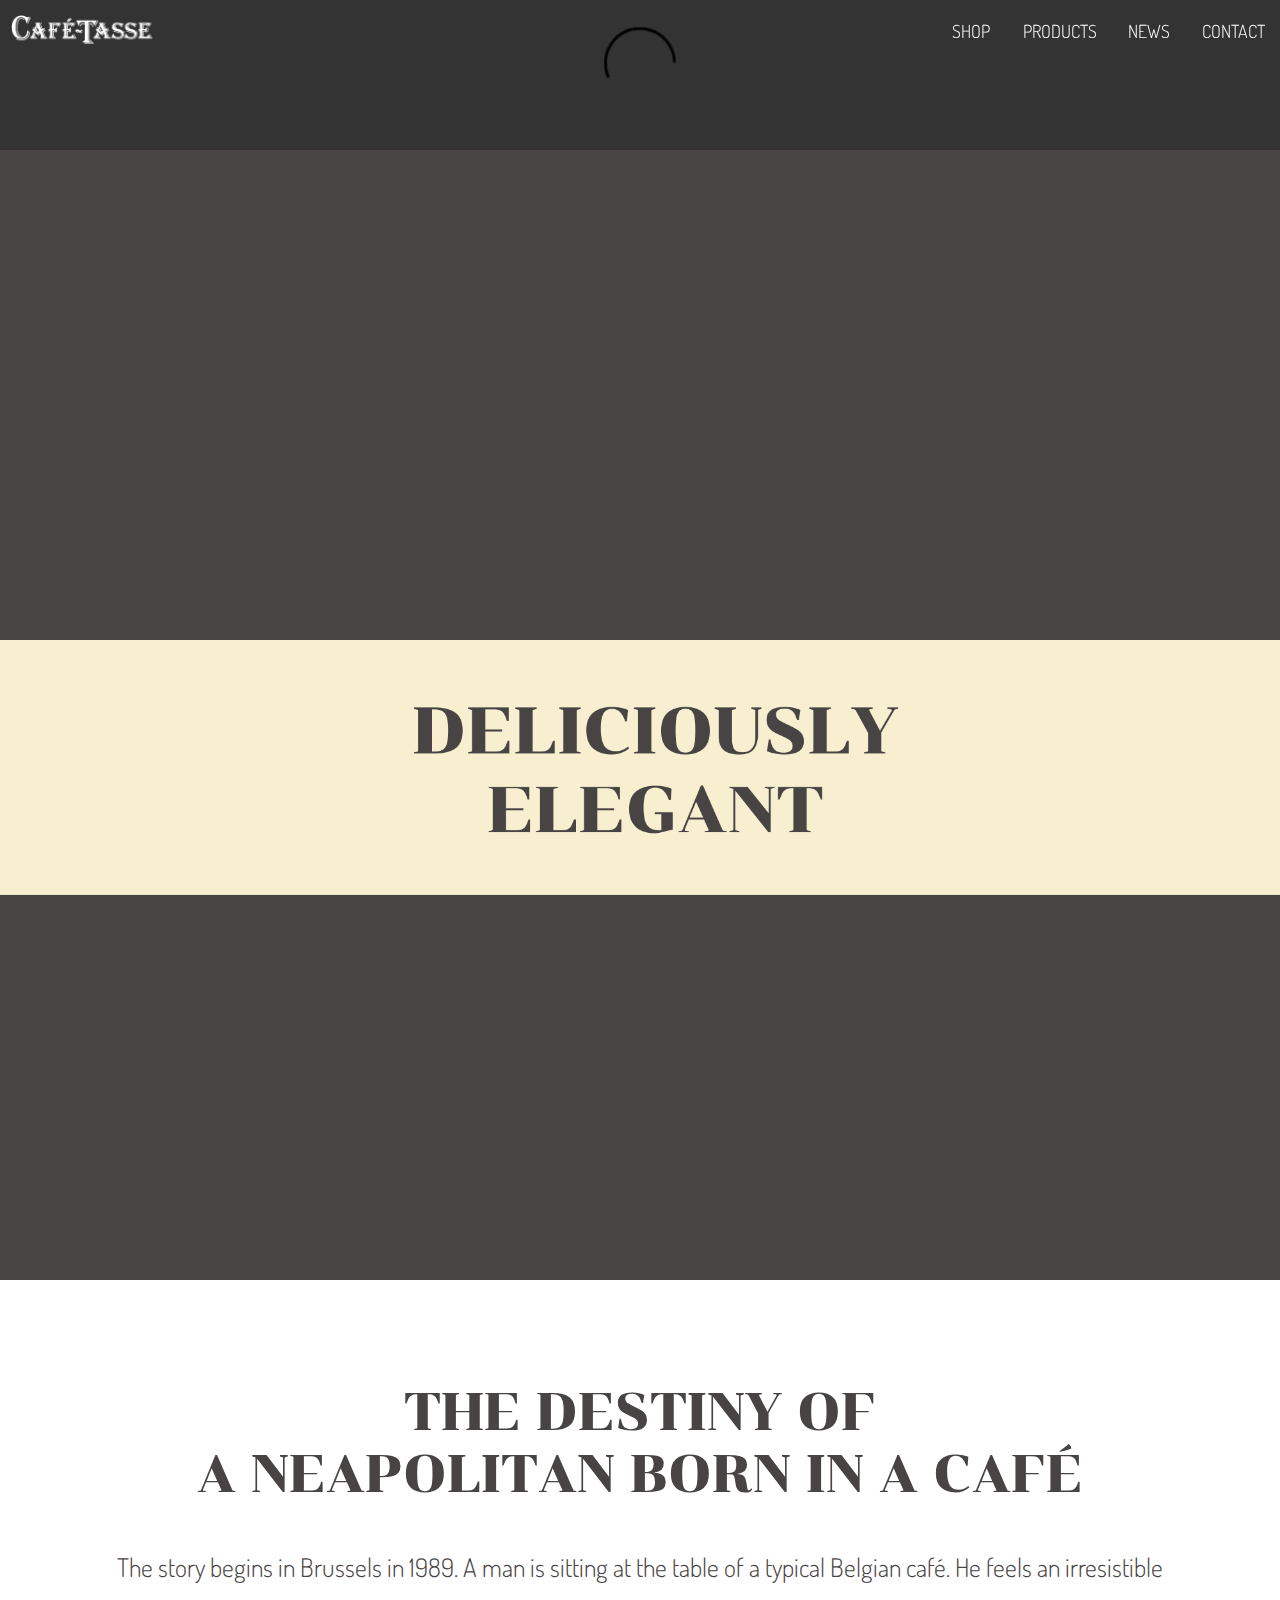
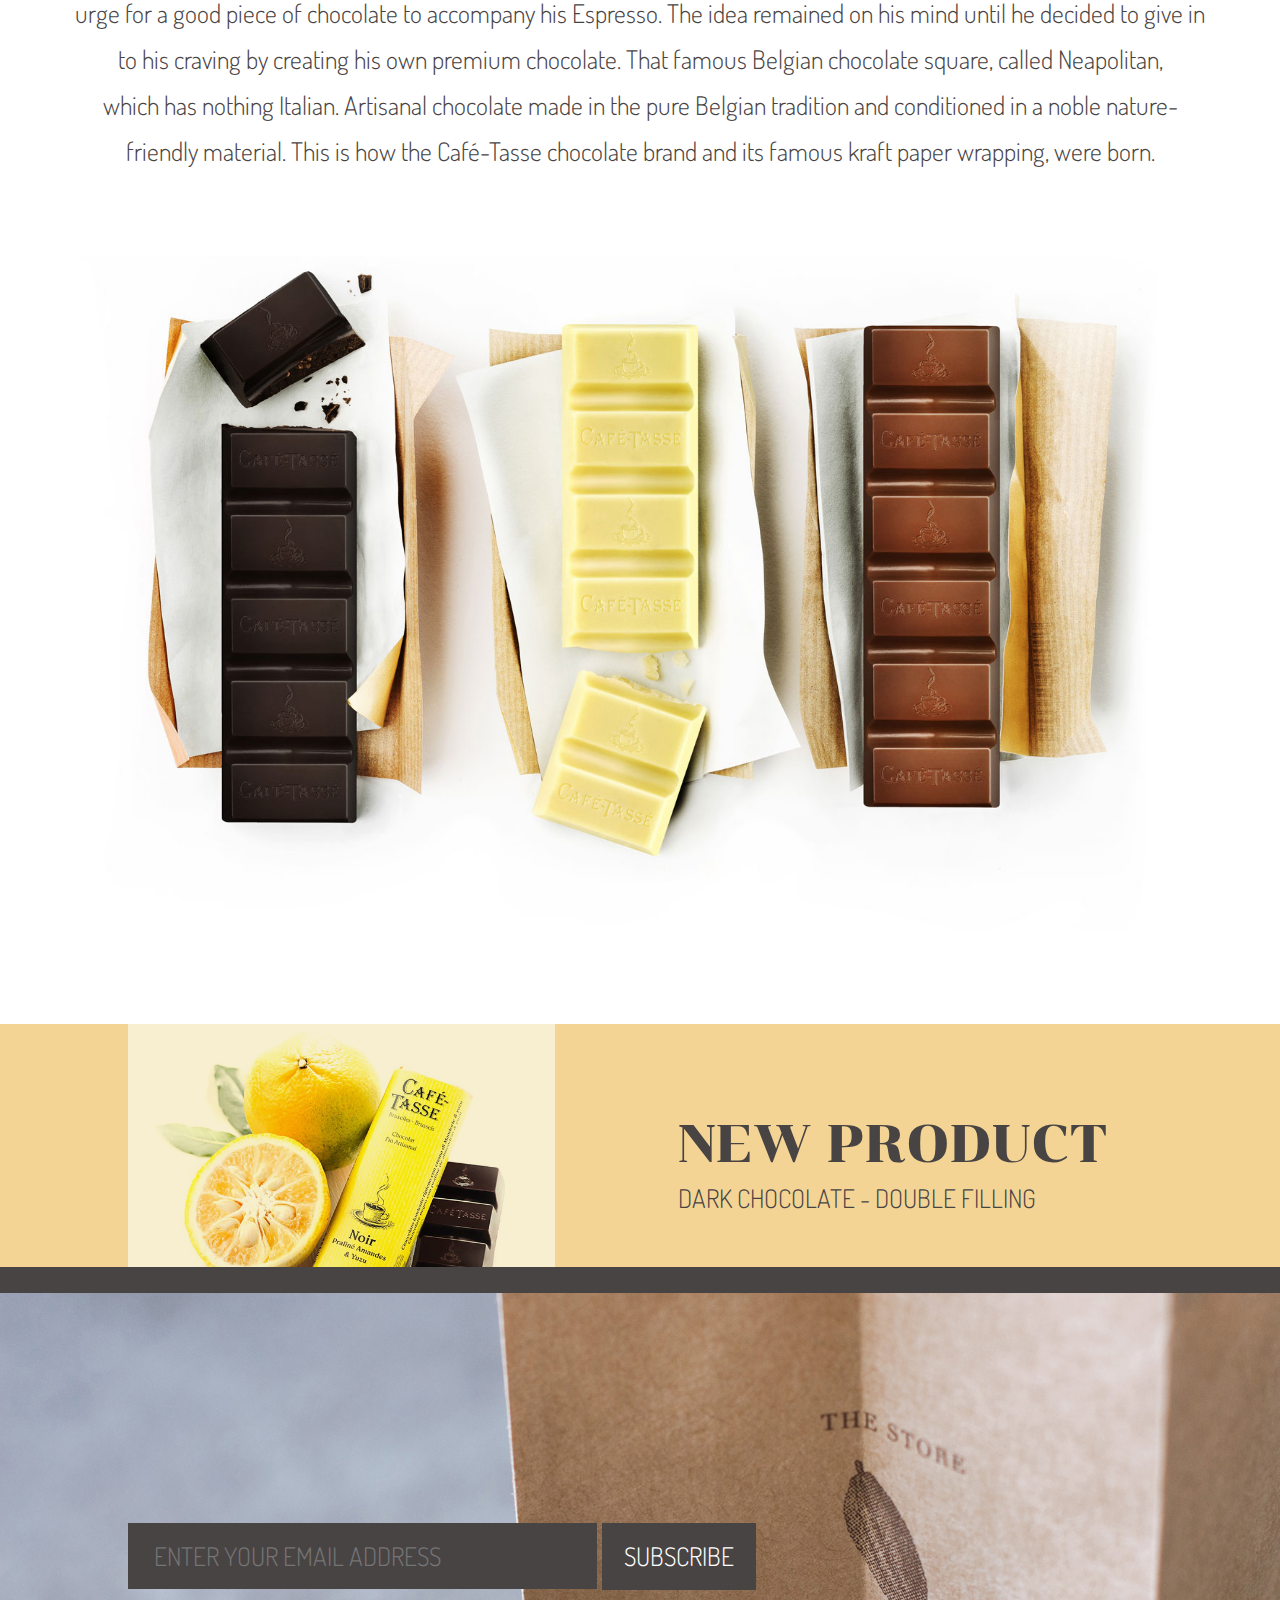
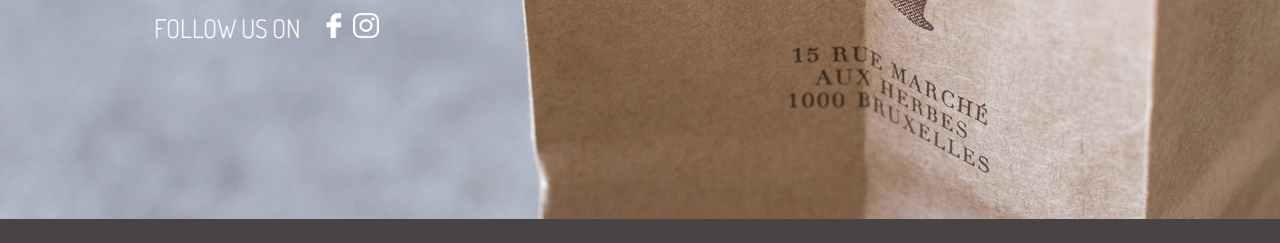
==== index.html @ ad8f907a "update1" ====
<!DOCTYPE html>
<html>
    <head>
        <title>Café-Tasse</title>
        <link href="https://fonts.googleapis.com/css?family=Chonburi|Dosis:300,400,700" rel="stylesheet">
        <link rel="stylesheet" type="text/css" href="stylesheet.css"/>
        <script src="https://ajax.googleapis.com/ajax/libs/jquery/1.12.4/jquery.min.js"></script>
        <script type="text/javascript" src="script.js"></script>
    </head>
    <body>
        <div id="navigation">
          <div id="color"></div>
          <a href="index.html"><img id="logo" src="logo3.png"/></a>
          <a href="#"><p class="navigation" id="shop">SHOP</p></a>
          <a href="product.html"><p class="navigation" id="products">PRODUCTS</p></a>
          <a href="#"><p class="navigation" id="news">NEWS</p></a>
          <a href="#"><p class="navigation" id="contact">CONTACT</p></a>
        </div>

        <video id="video1" autoplay="autoplay" loop="loop" muted="muted" controls=""><source src="cafe-tasse.mp4" type="video/mp4"></video>

        <div id="section1">

            <img id="feature1-1" src="elegant.png"/>
          <img class="images" id="image1" src="image/4.jpg"/>
        </div>

        <div id="section2">
          <div class="features" id="feature2">
            <h1>THE DESTINY OF <br>A NEAPOLITAN BORN IN A CAFÉ</h1>
            <h3>The story begins in Brussels in 1989. A man is sitting at the table of a typical Belgian café. He feels an irresistible <br>urge for a good piece of chocolate to accompany his Espresso. The idea remained on his mind until he decided to give in <br>to his craving by creating his own premium chocolate. That famous Belgian chocolate square, called Neapolitan, <br>which has nothing Italian. Artisanal chocolate made in the pure Belgian tradition and conditioned in a noble nature-<br>friendly material. This is how the Café-Tasse chocolate brand and its famous kraft paper wrapping, were born.</h3>
          </div>
          <img class="images" id="image2" src="image/3.jpg"/>
          </div>
        </div>

        <div id="section3">
           <div id="color3-1"></div>
           <img class="images" id="image3" src="image/9-4.jpg"/>
           <a href="product.html"><div class="features" id="feature3">
            <h1>NEW PRODUCT</h1>
            <h2>DARK CHOCOLATE - DOUBLE FILLING</h2></a>
           </div>
        </div>

        <div id="section4">
            <img class="images" id="image4" src="image/6-1.jpg"/>
            <div class="features" id="feature4">
              <form class="newsletter">
                <input type="email" value="" placeholder="ENTER YOUR EMAIL ADDRESS" />
                <input type="submit" value="SUBSCRIBE"/>
              </form>
              <p id="follow">FOLLOW US ON </p>
              <img class="icon" id="iconfb" src="image/fb.png"/>
              <img class="icon" id="iconins" src="image/ins.png"/>
            </div>
        </div>





    </body>
</html>
---- stylesheet.css ----
/* remove built-in styling */

html, html, body, div, span, applet, object, iframe,
h1, h2, h3, h4, h5, h6, p, blockquote, pre,
a, abbr, acronym, address, big, cite, code,
del, dfn, em, img, ins, kbd, q, s, samp,
small, strike, strong, sub, sup, tt, var,
b, u, i, center,
dl, dt, dd, ol, ul, li,
fieldset, form, label, legend,
table, caption, tbody, tfoot, thead, tr, th, td,
article, aside, canvas, details, embed,
figure, figcaption, footer, header, hgroup,
menu, nav, output, ruby, section, summary,
time, mark, audio, video {
  margin: 0;
  padding: 0;
  border: 0;
  font-size: 100%;
  font: inherit;
  vertical-align: baseline;
  text-decoration: none;
}
/* HTML5 display-role reset for older browsers */
article, aside, details, figcaption, figure,
footer, header, hgroup, menu, nav, section {
  display: block;
}
body {
  line-height: 1.4;
}
ol, ul {
  list-style: none;
}
blockquote, q {
  quotes: none;
}
blockquote:before, blockquote:after,
q:before, q:after {
  content: '';
  content: none;
}
table {
  border-collapse: collapse;
  border-spacing: 0;
}


/* general style */

body {
  background-color: #494444;
}

img {
  user-drag: none;
  user-select: none;
  -moz-user-select: none;
  -webkit-user-drag: none;
  -webkit-user-select: none;
  -ms-user-select: none;
}

h1 {
  font-family: Chonburi, serif;
  color: #494444;
  font-size: 4vw;
}

h2 {
  font-family: Dosis, sans-serif;
  color: #494444;
  font-weight: 300;
  font-size: 2vw;
  line-height: 1.8;
}

h3 {
  font-family: Dosis, sans-serif;
  color: #494444;
  font-weight: 300;
  font-size: 2vw;
  line-height: 1.8;
  margin-top: 3vw;
}



video::-webkit-media-controls-enclosure {
  display: none !important;
}

video::-webkit-media-control {
  display: none !important;
}

video {
  width: 100vw;
  position: fixed;
  z-index: -2;
}

/* navigation */

#navigation {
  height: 60px;
  width: 100vw;
  position: fixed;
  z-index: +5;
}

#color {
  height: 60px;
  width: 100vw;
  position: fixed;
  background-color: #494444;
  display: none;
}

#logo {
  position: fixed;
  height: 30px;
  top: 15px;
  left: 10px;
}

.navigation {
  position: fixed;
  font-family: Dosis, sans-serif;
  font-weight: 300;
  font-size: 18px;
  color: white;
  top: 19px;
}

.navigation:hover {
  color: #a1b7ab;
}

#contact {
  right: 15px;
}

#news {
  right: 110px;
}

#products {
  right: 183px;
}

#shop {
  right: 290px;
}

/* sections */

.images {
  position: absolute;
}

.features {
  position: absolute;
  text-align: center;
  line-height: 1.2;
  font-family: Chonburi, serif;
  color: #494444;
}

/* section1 elegant */

#section1 {
  width: 100vw;
  height: 88vw;
  position: absolute;
  top: 50vw;
  z-index: +2;
}

#feature1-1 {
  width: 100vw;
}


#image1 {
  top: 20.5vw;
  width: 100vw;
}

/* section2 tradition authenticity quality*/

#section2 {
  width: 100vw;
  height: 110vw;
  position: absolute;
  top: 100vw;
  z-index: +3;
  background-color: white;
}

#feature2 {
  top: 8vw;
  width: 90vw;
  left: 5vw;
}

#image2 {
  top: 45vw;
  width: 90vw;
  left: 5vw;
}

/* section3 new product */

#section3 {
  width: 100vw;
  position: absolute;
  top: 200vw;
  z-index: +4;
  height: 30vw;
}

#color3-1 {
  width: 100vw;
  height: 20vw;
  position: absolute;
  background-color: #f4d495;
  top: 5vw;
}

#image3 {
  height: 20vw;
  top: 5vw;
  left: 10vw;
}

#feature3 {
  top: 12vw;
  left: 53vw;
  font-size: 4vw;
  text-align: left;
}

#feature3 :hover {
  color: #446353;
}

/* section4 online shop */

#section4 {
  width: 100vw;
  position: absolute;
  top: 224vw;
  z-index: +5;
  height: 45vw;
  background-color: #494444;
}

#image4 {
  width: 100vw;
  top: 2vw;
}

#feature4 {
  left: 10vw;
  top: 20vw;
}


input[type=email] {
  width: 34.5vw;
  height: 5vw;
  background-color: #494444;
  padding-left: 2vw;
  border: none;
  outline: none;
  color: white;
  font-family: Dosis, sans-serif;
  font-weight: 300;
  font-size: 2vw;
  text-decoration: none;
}

input[type=submit] {
  width: 12vw;
  height: 5.2vw;
  background-color: #494444;
  border: none;
  outline: none;
  padding: 0;
  color: white;
  font-family: Dosis, sans-serif;
  font-weight: 300;
  font-size: 2vw;
  text-decoration: none;
  cursor: pointer;
}


#follow {
  font-family: Dosis, sans-serif;
  font-weight: 300;
  font-size: 2vw;
  color: white;
  position: absolute;
  top: 7vw;
  left: 2vw;
}

.icon {
  position: absolute;
  height: 2vw;
  top: 7vw;
}

#iconfb {
  left: 15vw;
}

#iconins {
  left: 17.6vw;
}
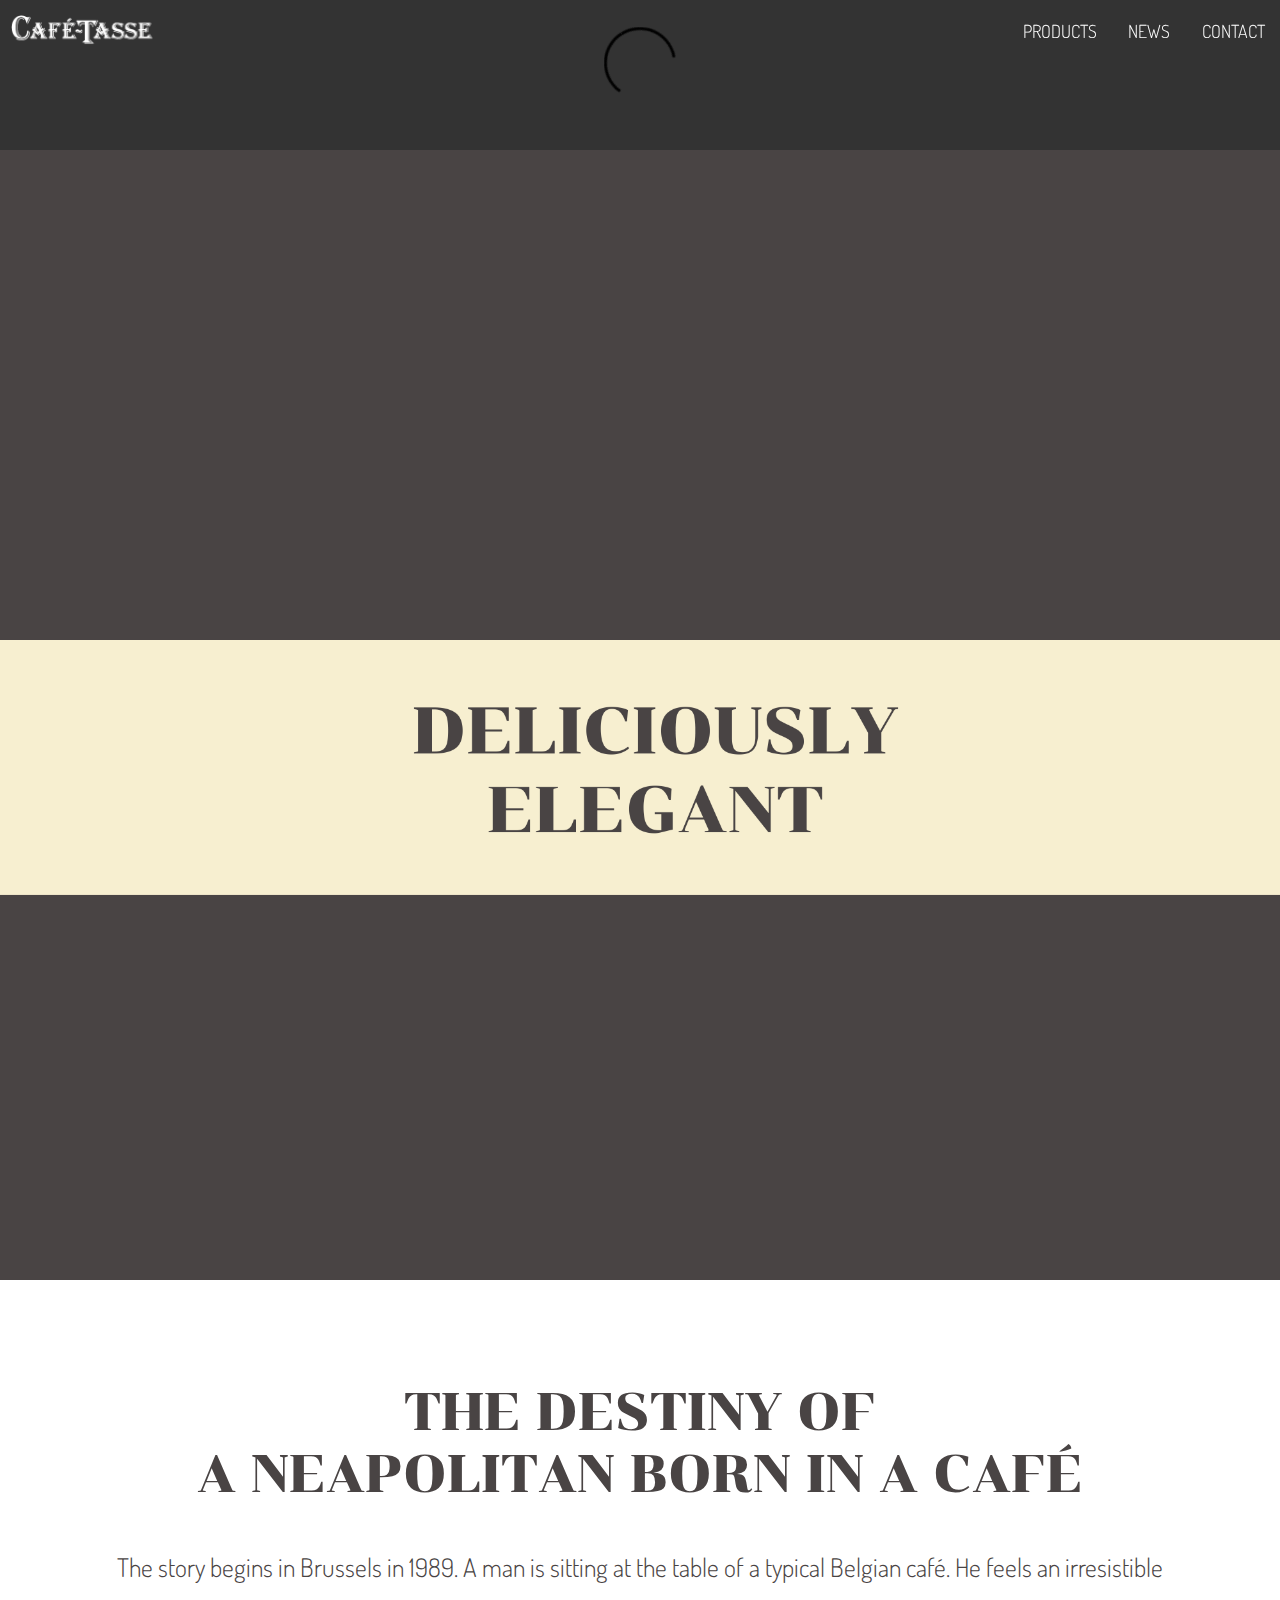
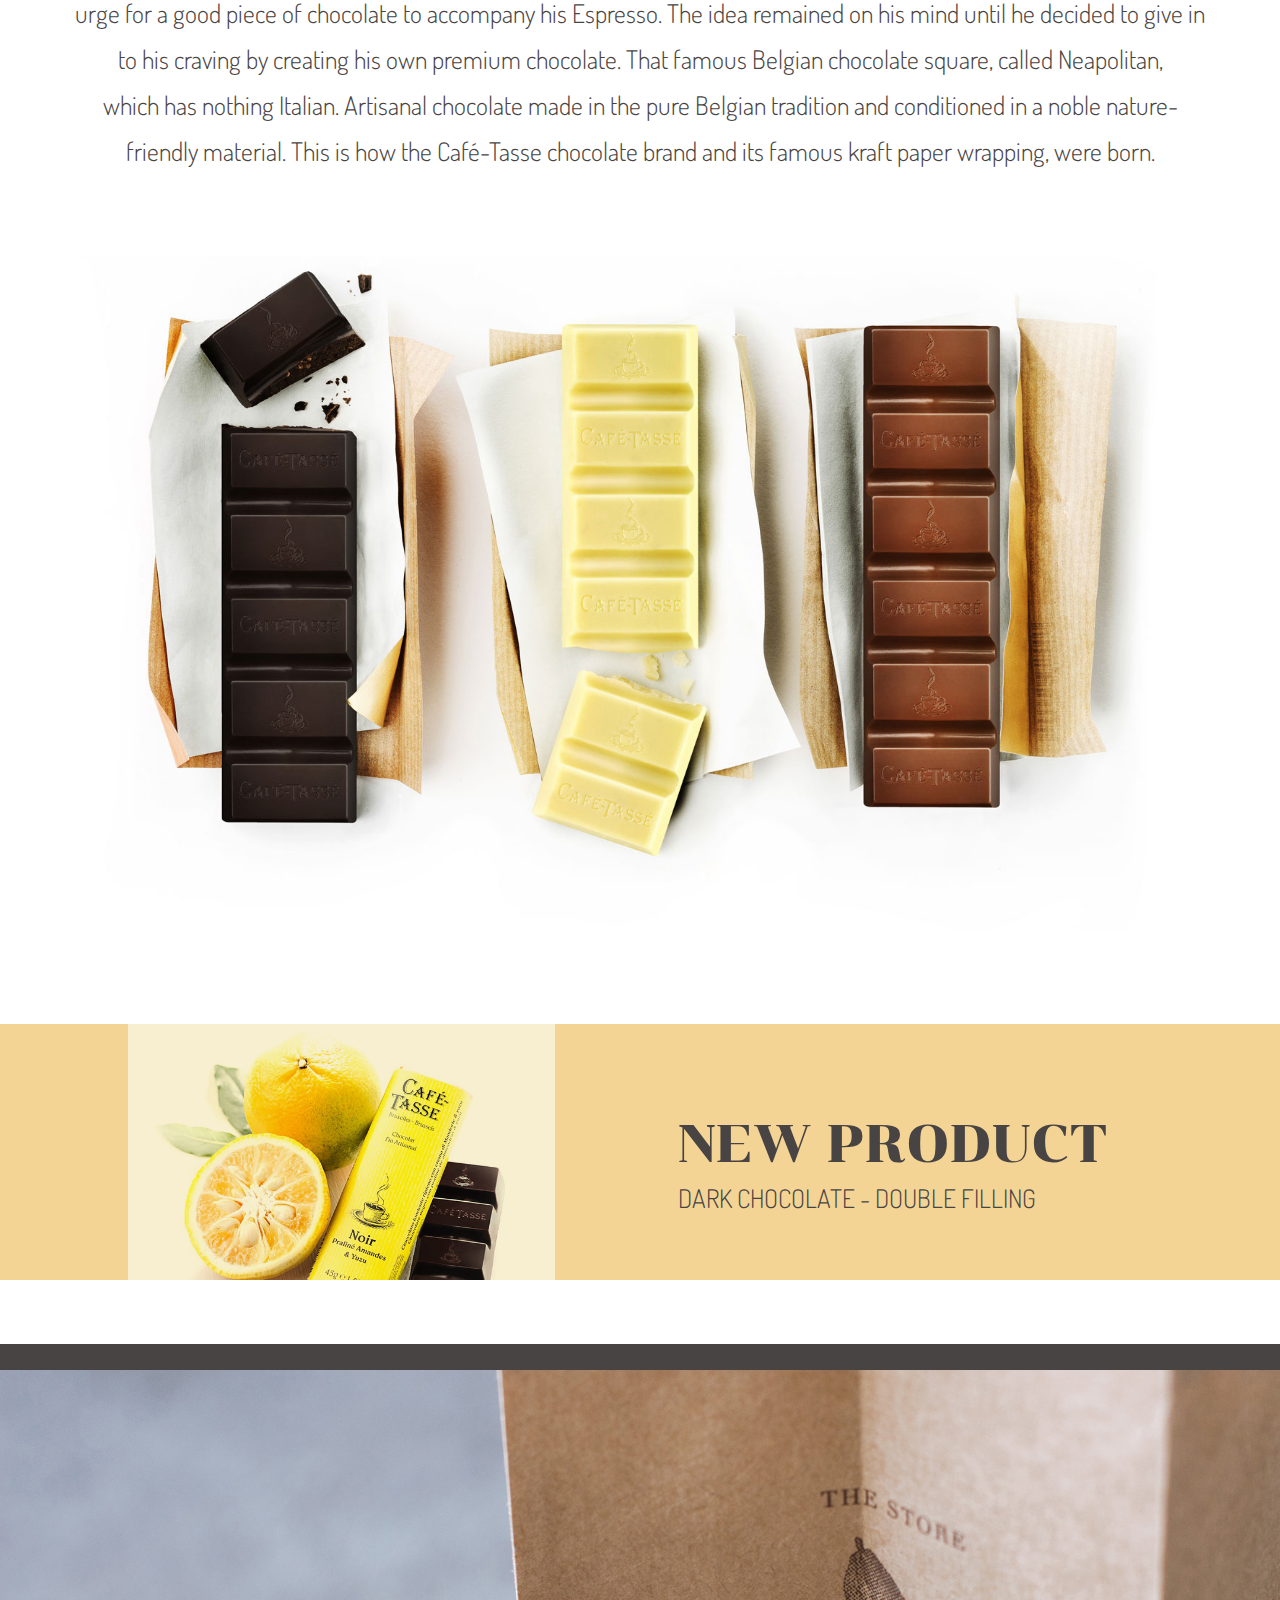
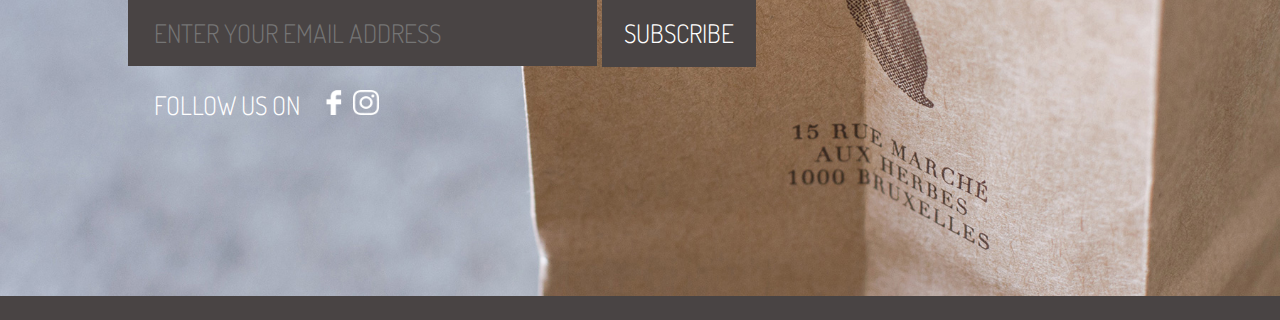
==== commit 1963993a: "update2" ====
--- a/index.html
+++ b/index.html
@@ -11,7 +11,6 @@
         <div id="navigation">
           <div id="color"></div>
           <a href="index.html"><img id="logo" src="logo3.png"/></a>
-          <a href="#"><p class="navigation" id="shop">SHOP</p></a>
           <a href="product.html"><p class="navigation" id="products">PRODUCTS</p></a>
           <a href="#"><p class="navigation" id="news">NEWS</p></a>
           <a href="#"><p class="navigation" id="contact">CONTACT</p></a>
--- a/stylesheet.css
+++ b/stylesheet.css
@@ -149,9 +149,6 @@
   right: 183px;
 }
 
-#shop {
-  right: 290px;
-}
 
 /* sections */
 
@@ -191,7 +188,7 @@
 
 #section2 {
   width: 100vw;
-  height: 110vw;
+  height: 130vw;
   position: absolute;
   top: 100vw;
   z-index: +3;
@@ -250,7 +247,7 @@
 #section4 {
   width: 100vw;
   position: absolute;
-  top: 224vw;
+  top: 230vw;
   z-index: +5;
   height: 45vw;
   background-color: #494444;
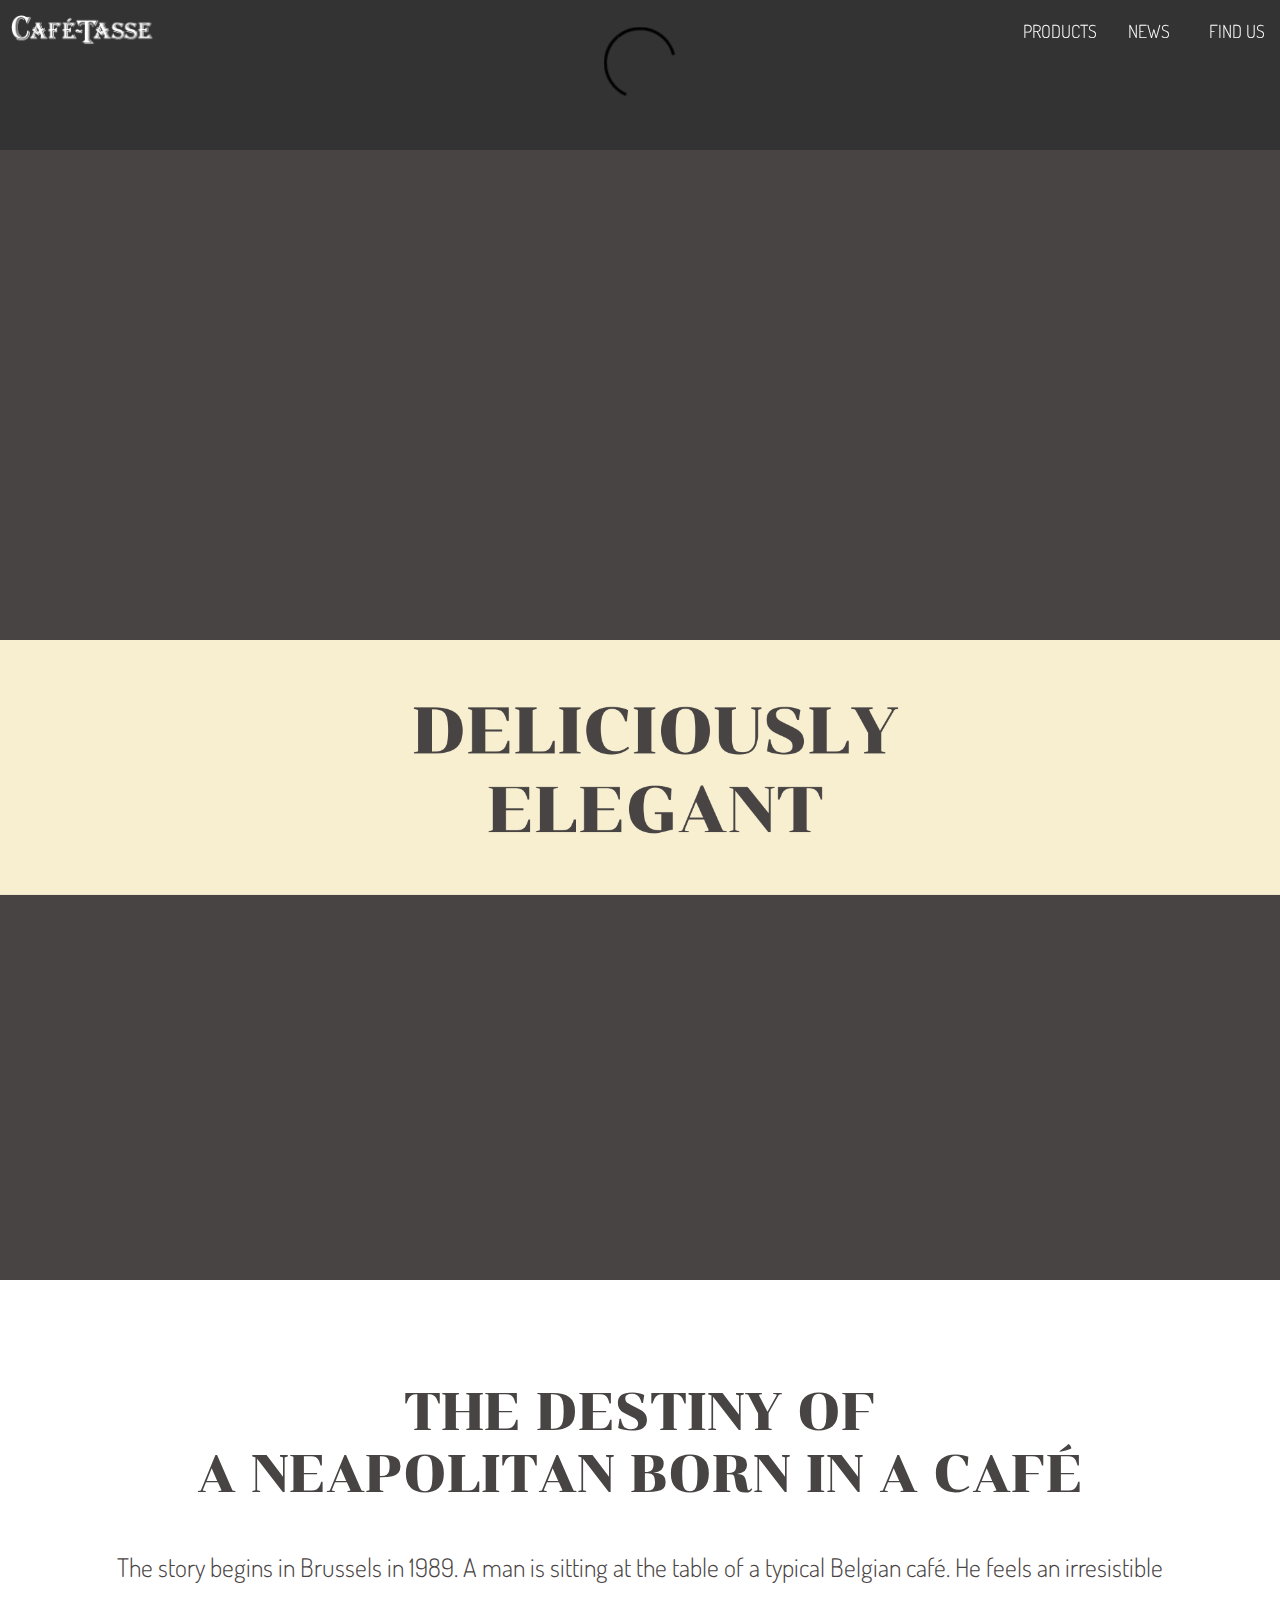
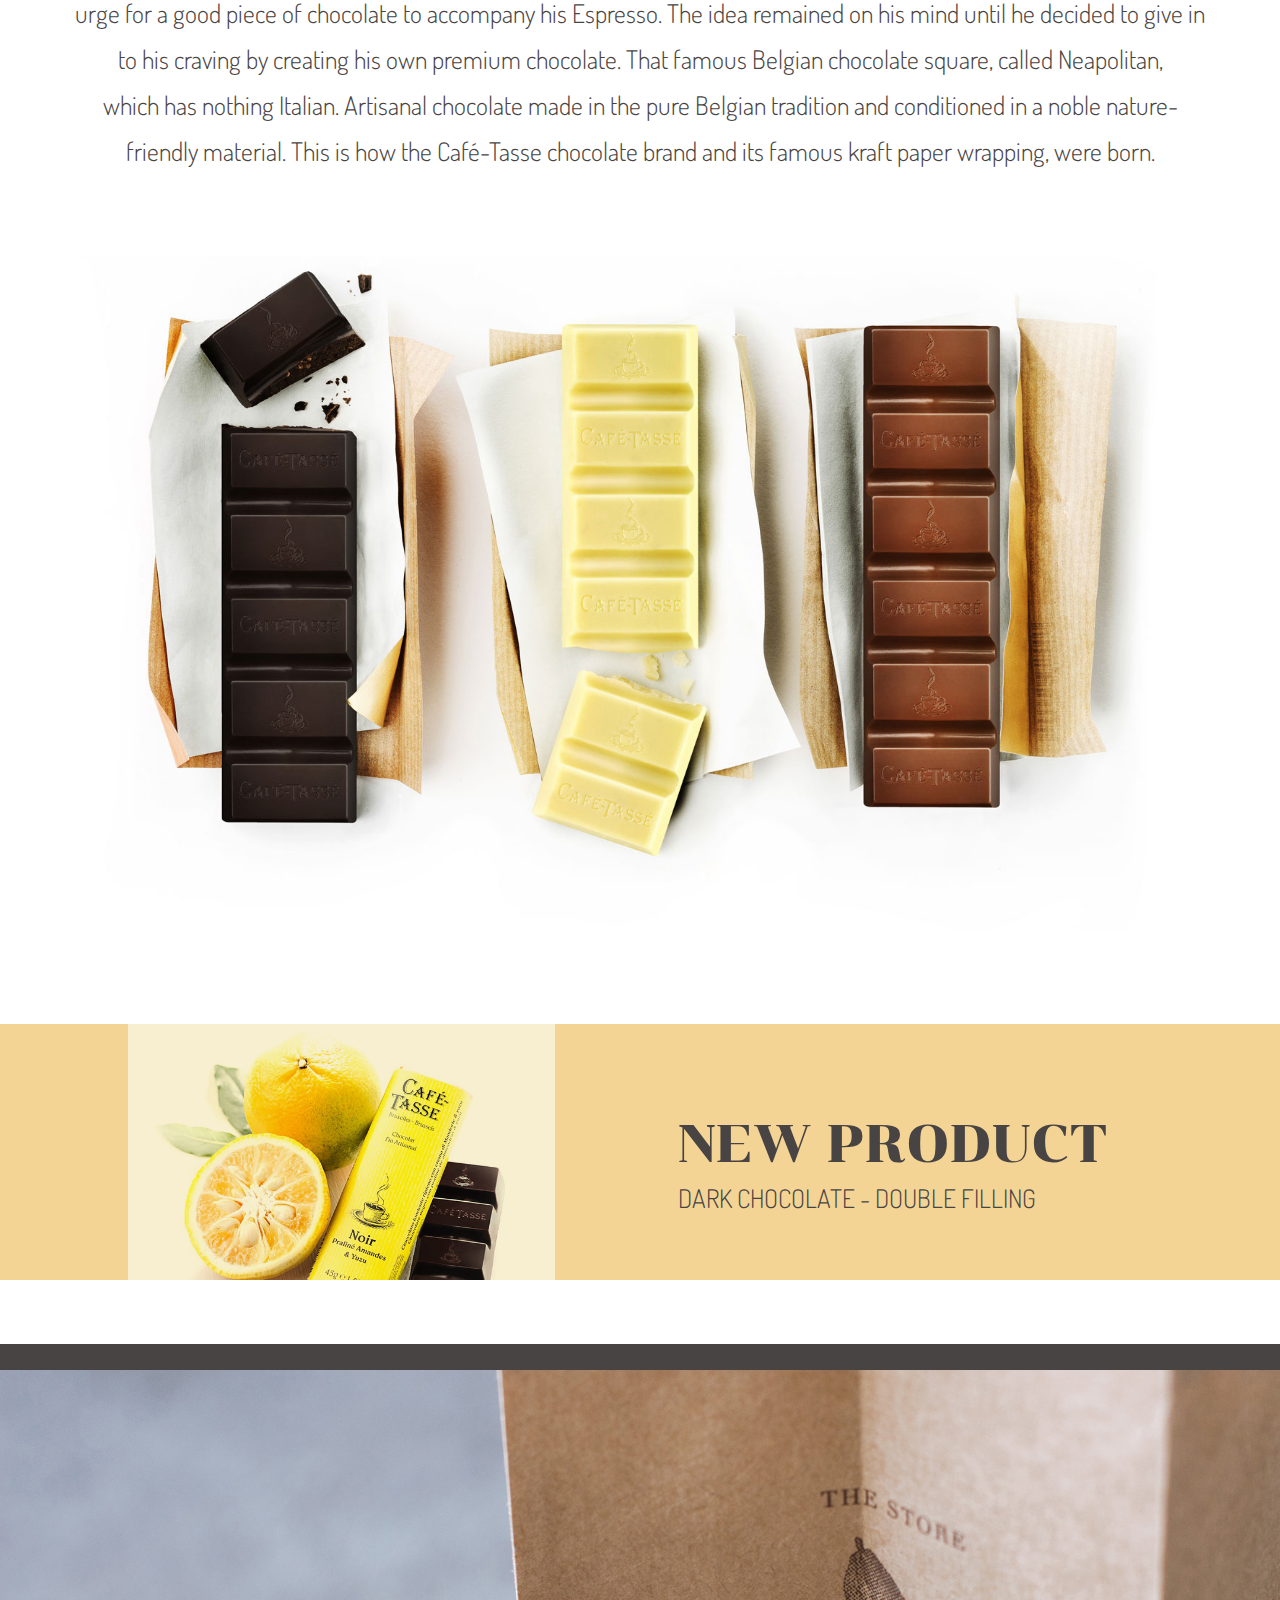
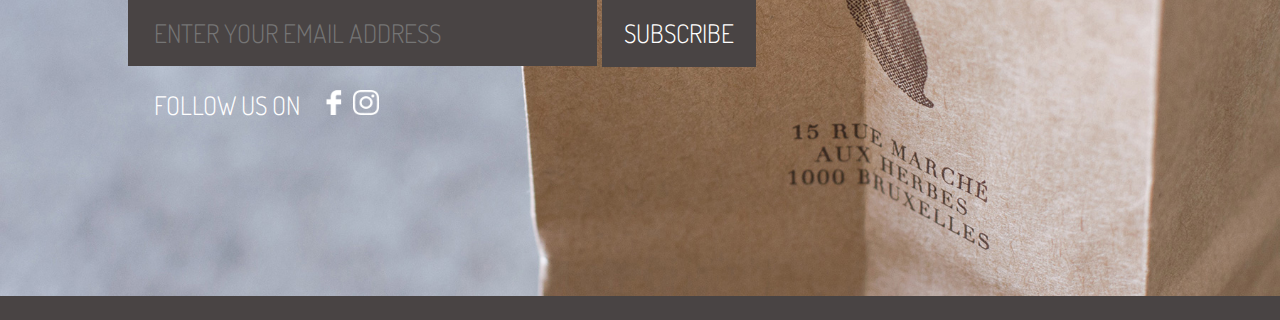
==== commit ed1c4c32: "update3" ====
--- a/index.html
+++ b/index.html
@@ -13,7 +13,7 @@
           <a href="index.html"><img id="logo" src="logo3.png"/></a>
           <a href="product.html"><p class="navigation" id="products">PRODUCTS</p></a>
           <a href="#"><p class="navigation" id="news">NEWS</p></a>
-          <a href="#"><p class="navigation" id="contact">CONTACT</p></a>
+          <a href="#"><p class="navigation" id="contact">FIND US</p></a>
         </div>
 
         <video id="video1" autoplay="autoplay" loop="loop" muted="muted" controls=""><source src="cafe-tasse.mp4" type="video/mp4"></video>
--- a/stylesheet.css
+++ b/stylesheet.css
@@ -239,7 +239,7 @@
 }
 
 #feature3 :hover {
-  color: #446353;
+  color: #527c64;
 }
 
 /* section4 online shop */
